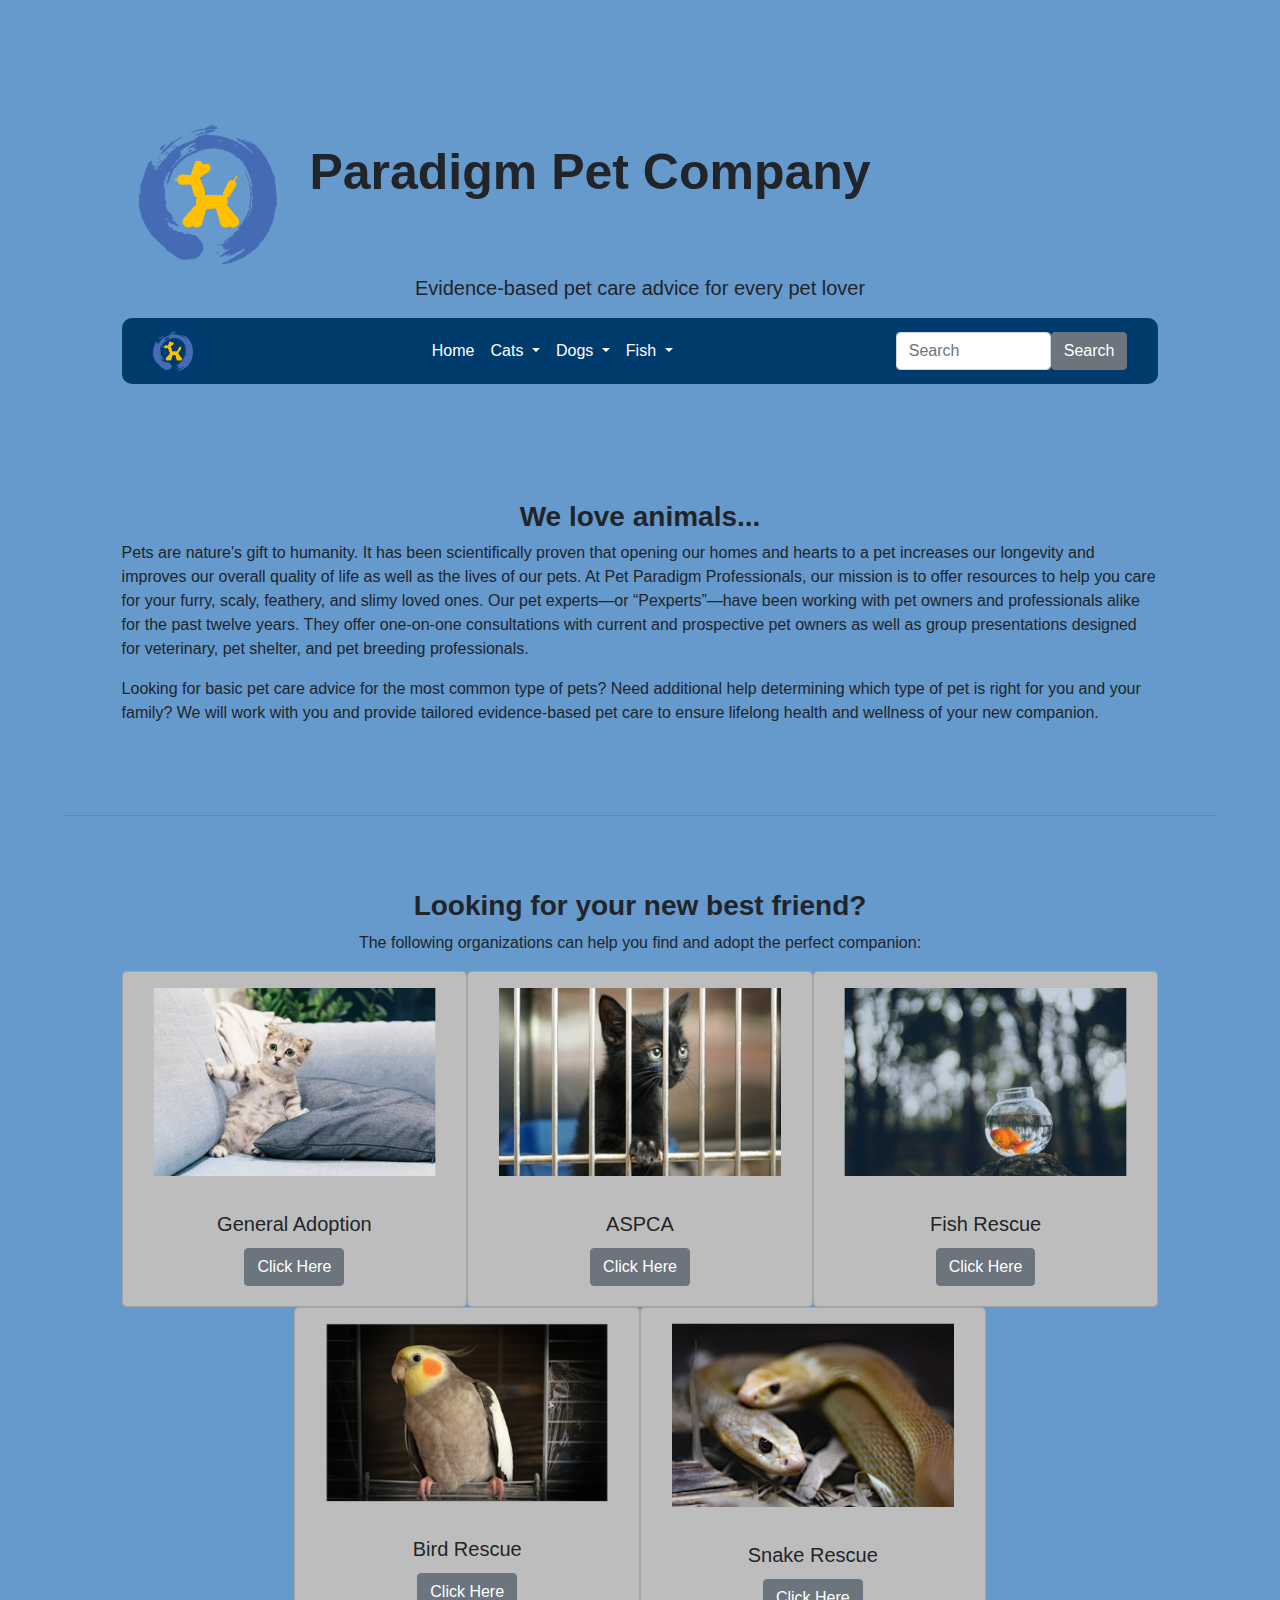
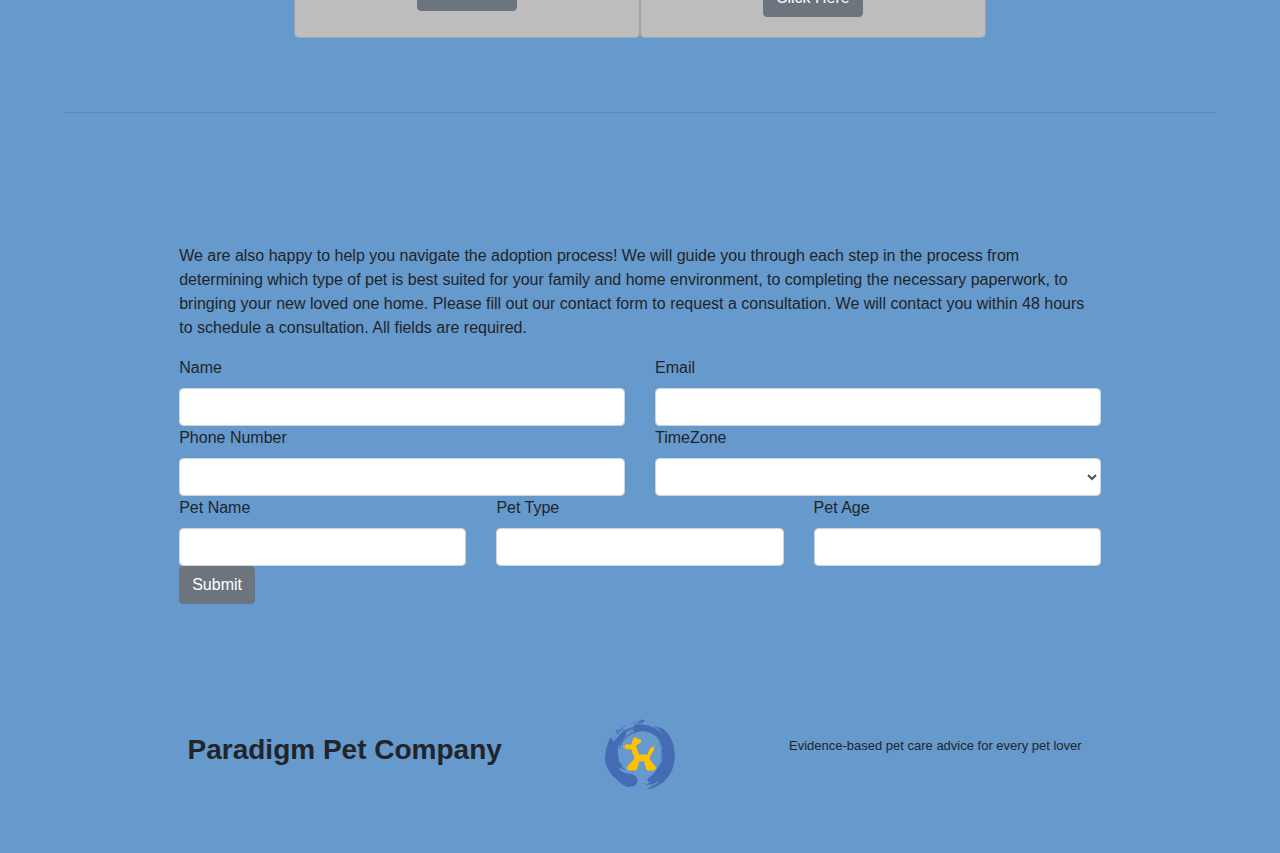
==== index.html @ 27dcb389 "Intial index html and stylesheet complete" ====
<!DOCTYPE html>
<html lang="en">
<header>
    <meta charset="UTF-8">
    <meta name="viewport" content="width=device-width, initial-scale=1.0">
    <link rel="stylesheet" href="https://cdn.jsdelivr.net/npm/bootstrap@4.3.1/dist/css/bootstrap.min.css" integrity="sha384-ggOyR0iXCbMQv3Xipma34MD+dH/1fQ784/j6cY/iJTQUOhcWr7x9JvoRxT2MZw1T" crossorigin="anonymous">
    <link rel="stylesheet" href="stylesheet.css"/>
    <title>Paradigm Pet Company</title>

<!--Header with logo-->
<div class="container">
    <div class="row align-items-start">
        <div class="col-2">
            <img class="logo" src="Paradigm logo.png" alt="Paradigm pet company logo" />
        </div>
        <div class="col-10">
            <h1>Paradigm Pet Company</h1>
        </div>
        <div class="col-12">
            <h2>Evidence-based pet care advice for every pet lover</h2>
        </div>
    </div>
</div>

<!--Navigation Bar-->
<nav class="navbar navbar-expand-lg bg-body-tertiary">
    <div class="container">
        <a class= "navbar-brand" href="#">
            <img src="Paradigm logo.png" alt="Paradigm company logo" width="40" height="auto">
        </a>
        <button class="navbar-toggler" type="button" data-bs-toggle="collapse" data-bs-target="#navbarSupportedContent" aria-controls="navbarSupportedContent" aria-expanded="false" aria-label="Toggle navigation">
            <span class="navbar-toggler-icon"></span>
        </button>
        <div class="collapse navbar-collapse" id="navbarSupportedContent">
            <ul class="navbar-nav d-flex justify-content-center w-100">
              <li class="nav-item">
                <a class="nav-link active" aria-current="page" href="index.html">Home</a>
              </li>
              <li class="nav-item dropdown">
                <a class="nav-link dropdown-toggle" href="#" role="button" data-bs-toggle="dropdown" aria-expanded="false">
                  Cats
                </a>
                <ul class="dropdown-menu">
                  <li><a class="dropdown-item" href="#Zero">0-4weeks</a></li>
                  <li><a class="dropdown-item" href="#One">4weeks-1year</a></li>
                  <li><a class="dropdown-item" href="#Seven">1year-7years</a></li>
                  <li><a class="dropdown-item" href="#More">7years-more</a></li>
                </ul>
              </li>
              <li class="nav-item dropdown">
                <a class="nav-link dropdown-toggle" href="#" role="button" data-bs-toggle="dropdown" aria-expanded="false">
                  Dogs
                </a>
                <ul class="dropdown-menu">
                  <li><a class="dropdown-item" href="#">Diet & Exercise</a></li>
                  <li><a class="dropdown-item" href="#">Grooming & Handling</a></li>
                  <li><a class="dropdown-item" href="#">Vaccinations & Medications</a></li>
                </ul>
              </li>
              <li class="nav-item dropdown">
                <a class="nav-link dropdown-toggle" href="#" role="button" data-bs-toggle="dropdown" aria-expanded="false">
                  Fish
                </a>
                <ul class="dropdown-menu">
                  <li><a class="dropdown-item" href="#">Salt Water</a></li>
                  <li><a class="dropdown-item" href="#">Fresh Water</a></li>
                </ul>
              </li>
            </ul>
            <form class="d-flex" role="search">
              <input class="form-control me-2" type="search" placeholder="Search" aria-label="Search">
              <button class="btn btn-secondary" type="submit">Search</button>
            </form>
        </div> 
    </div>  
</nav>
</header>

<body>   
    <Section class="love-animals">
        <h3>We love animals...</h3>
            <p>Pets are nature's gift to humanity. It has been scientifically proven that opening our homes and hearts to a pet increases our longevity and improves our overall quality of life as well as the lives of our pets. At Pet Paradigm Professionals, our mission is to offer resources to help you care for your furry, scaly, feathery, and slimy loved ones. Our pet experts—or “Pexperts”—have been working with pet owners and professionals alike for the past twelve years. They offer one-on-one consultations with current and prospective pet owners as well as group presentations designed for veterinary, pet shelter, and pet breeding professionals.</p>
            <p>Looking for basic pet care advice for the most common type of pets? Need additional help determining which type of pet is right for you and your family? We will work with you and provide tailored evidence-based pet care to ensure lifelong health and wellness of your new companion. </p>
    </Section>
    <hr/>

<!--Links Section--> 
<section class="links">
    <div class="new-friend">
        <h3>Looking for your new best friend?</h3>
        <p>The following organizations can help you find and adopt the perfect companion:</p>
    </div>
    <div class="container">
        <div class="row">
            <div class="card col-4">
                <img src="Picture9.jpg" class="card-img-top" alt="An image of a cat and bird on grass">
                <div class="card-body">
                  <h5 class="card-title">General Adoption</h5>
                  <a href="https://home-home.org/" class="btn btn-secondary" target="_blank">Click Here</a>
                </div>
              </div>
              <div class="card col-4">
                <img src="Picture14.jpg" class="card-img-top" alt="An image of two cute dogs">
                <div class="card-body">
                  <h5 class="card-title">ASPCA</h5>
                  <a href="https://www.aspca.org/" class="btn btn-secondary" target="_blank">Click Here</a>
                </div>
              </div>
              <div class="card col-4">
                <img src="Picture12.jpg" class="card-img-top" alt="An image of two cute dogs">
                <div class="card-body">
                  <h5 class="card-title">Fish Rescue</h5>
                  <a href="https://www.sterlingshelter.org/humane-society/koi-fish-rescue/" class="btn btn-secondary">Click Here</a>
                </div>
              </div>
        </div>
        <div class="row justify-content-center">
            <div class="card col-4">
                <img src="Picture10.jpg" class="card-img-top" alt="An image of two cute dogs">
                <div class="card-body">
                  <h5 class="card-title">Bird Rescue</h5>
                  <a href="https://ftlob.rescuegroups.org/" class="btn btn-secondary" target="_blank">Click Here</a>
                </div>
              </div>
              <div class="card col-4">
                <img src="snakes.jpg" class="card-img-top" alt="An image of two cute dogs">
                <div class="card-body">
                  <h5 class="card-title">Snake Rescue</h5>
                  <a href="https://savethesnakes.org/snakerescuecall/" class="btn btn-secondary" target="_blank">Click Here</a>
                </div>
              </div>   
        </div>
    </div>
</section>   
<hr/>

  <!--Form Section-->  
    <Section class="form">
        <p>We are also happy to help you navigate the adoption process! We will guide you through each step in the process from determining which type of pet is best suited for your family and home environment, to completing the necessary paperwork, to bringing your new loved one home. Please fill out our contact form to request a consultation. We will contact you within 48 hours to schedule a consultation. All fields are required.</p>
        <form class="row g-3">
            <div class="col-md-6">
                <label for="inputName" class="form-label">Name</label>
                <input type="text" class="form-control" id="inputPassword4">
            </div>
            <div class="col-md-6">
              <label for="inputEmail4" class="form-label">Email</label>
              <input type="email" class="form-control" id="inputEmail4">
            </div>
            <div class="col-md-6">
              <label for="inputPhone" class="form-label">Phone Number</label>
              <input type="text" class="form-control" id="inputPhone">
            </div>
            <div class="col-md-6">
              <label for="inputTimezone" class="form-label">TimeZone</label>
              <select class="form-control bfh-timezones" data-country="US"></select>              
            </div>
            <div class="col-md-4">
                <label for="inputPetname" class="form-label">Pet Name</label>
                <input type="text" class="form-control" id="inputPetname">
            </div>
            <div class="col-md-4">
                <label for="inputPetname" class="form-label">Pet Type</label>
                <input type="text" class="form-control" id="inputPetname">
            </div>
            <div class="col-md-4">
                <label for="inputPetname" class="form-label">Pet Age</label>
                <input type="text" class="form-control" id="inputPetname">
            </div>
            <div class="col-12">
              <button type="submit" class="btn btn-secondary">Submit</button>
            </div>
          </form>
    </Section>

<script src="https://code.jquery.com/jquery-3.3.1.slim.min.js" integrity="sha384-q8i/X+965DzO0rT7abK41JStQIAqVgRVzpbzo5smXKp4YfRvH+8abtTE1Pi6jizo" crossorigin="anonymous"></script>
<script src="https://cdn.jsdelivr.net/npm/popper.js@1.14.7/dist/umd/popper.min.js" integrity="sha384-UO2eT0CpHqdSJQ6hJty5KVphtPhzWj9WO1clHTMGa3JDZwrnQq4sF86dIHNDz0W1" crossorigin="anonymous"></script>
<script src="https://cdn.jsdelivr.net/npm/bootstrap@4.3.1/dist/js/bootstrap.min.js" integrity="sha384-JjSmVgyd0p3pXB1rRibZUAYoIIy6OrQ6VrjIEaFf/nJGzIxFDsf4x0xIM+B07jRM" crossorigin="anonymous"></script>
<script src="https://cdn.jsdelivr.net/npm/bootstrap@5.3.0/dist/js/bootstrap.bundle.min.js"></script>

</body>

<footer>
    <div class="footer-content">
        <h3 class="footer-left">Paradigm Pet Company</h3>
        <div class="footer-center">
            <img class="footer-logo" src="Paradigm logo.png" alt="Paradigm pet company logo" />
        </div>
        <p class="footer-right">Evidence-based pet care advice for every pet lover</p>
    </div>
</footer>
</html>
---- stylesheet.css ----
body {
    background-color: #6699CC;
    font-family:Verdana, Geneva, Tahoma, sans-serif;
    padding: 5%;
}
header{
  padding: 5%;
}
h1 {
    font-size: 50px;
    margin-top: 20px;
    font-weight: bold;
}
h2{
  font-size: 20px;
  text-align: center;
  padding: 10px;
}
h3{
  font-weight: bold;
  text-align: center;
}
ul {
    background-color: #003B6D;
    border-radius: 10px;
  }

nav {
    background-color:#003B6D;
    border-radius: 10px;
}

.logo {
    margin-right: 2%;
    padding: 1.5%;
    width: 100%;
    height: auto;
}

li a, .dropbtn {
    display: inline-block;
    color: white;
    text-align: center;
    padding: 14px 16px;
    text-decoration: none;
}

li a:hover, .dropdown:hover .dropbtn {
    background-color: #676767;
    border-radius: 5px;
    color: white;
}
  
li.dropdown {
    display: inline-block;
}
  
.dropdown-menu {
    display: none;
    position: absolute;
    background-color: #003B6D;
    border-radius: 10px; ;
    min-width: 160px;
    box-shadow: 0px 8px 16px 0px rgba(0,0,0,0.2);
    z-index: 1;
}
  
.dropdown-menu a {
    color: white;
    padding: 12px 16px;
    text-decoration: none;
    display: block;
    text-align: left;
}
  
  .dropdown-menu a:hover {
    background-color: #676767;
    color: white;
}
  
  .dropdown:hover .dropdown-content {
    display: block;
  }

  .footer {
    background-color: #003B6D;
    color: white; 
    padding: 5%;
  }
  
  .footer-content {
    display: flex;
    justify-content: space-between; 
    align-items: center; 
    max-width: 1200px; 
    margin: 0 auto; 
    padding: 0 20px; 
  }
  
  .footer-left,
  .footer-right {
    flex: 1;
    text-align: center;
    
  }
  
  .footer-center {
    flex: 0 0 auto; 
    text-align: center;
  }
  
  .footer-logo {
    max-height: 70px;
  }
  .footer-right {
    font-size: small;

  }
  .card {
    background-color: #BDBDBD;
    text-align: center;
    border-radius: 5px;
  }

  .card-img-top {
    padding: 5%;
  }

  .form {
    padding: 10%;
  }

  .love-animals {
    padding: 5%;
  }

  .links{
    padding: 5%;
  }

  .intro {
    padding: 5%;
  }
  
  .first-text {
    padding: 5%;
  }

  .second-text {
    padding: 5%;
  }

  .third-text {
    padding: 5%;
  }

  .fourth-text {
    padding: 5%;
  }

  .new-friend {
    text-align: center;
  }

  .list-group-item {
    background-color:#003B6D;
    color: white;
  }

  .cats-list {
    margin-left: 10%;
  }
  .animal-image {
    
    border-radius: 5px;
    border-color:#003B6D;
    border-style: solid;
    border-width: 8px;
    display: block;
    margin: auto;
  }

/* visited link */
.inline-link:visited {
  color:#003B6D;
}

/* mouse over link */
.inline-link:hover {
  color: #676767;
}
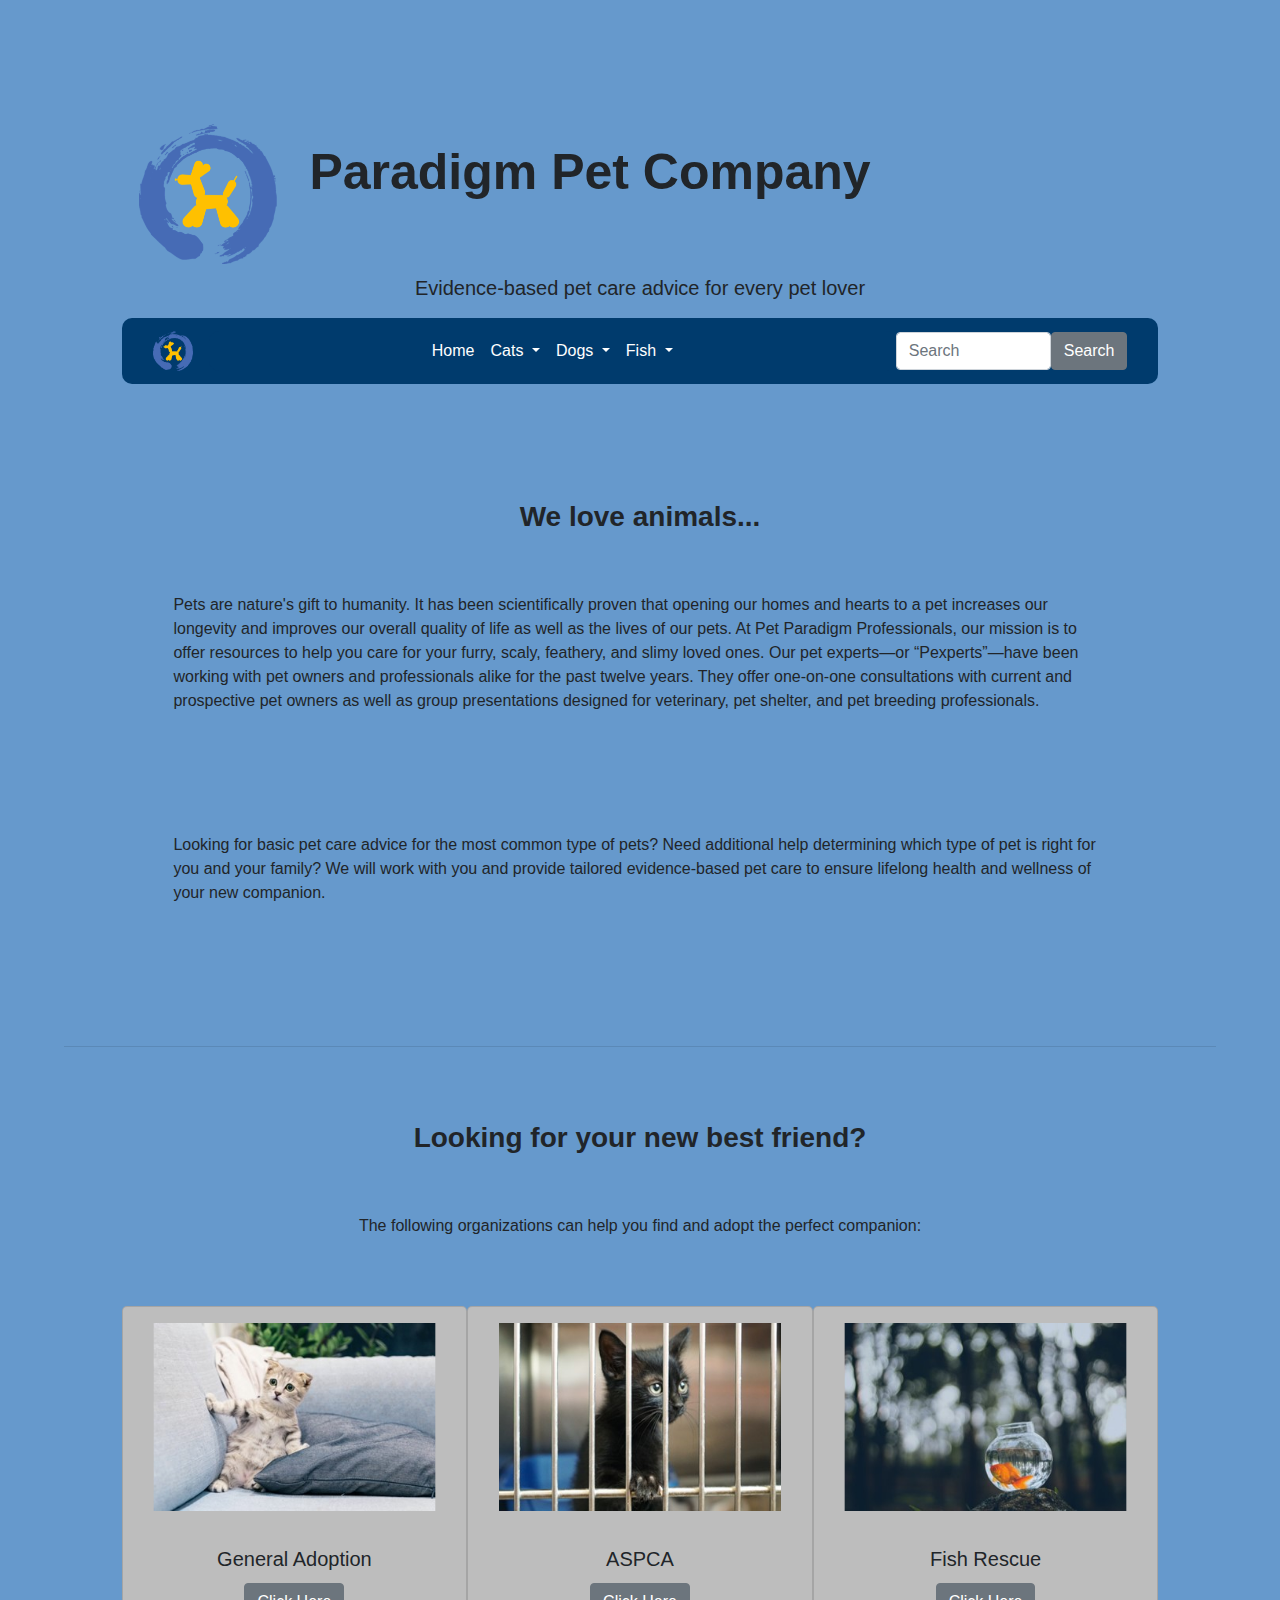
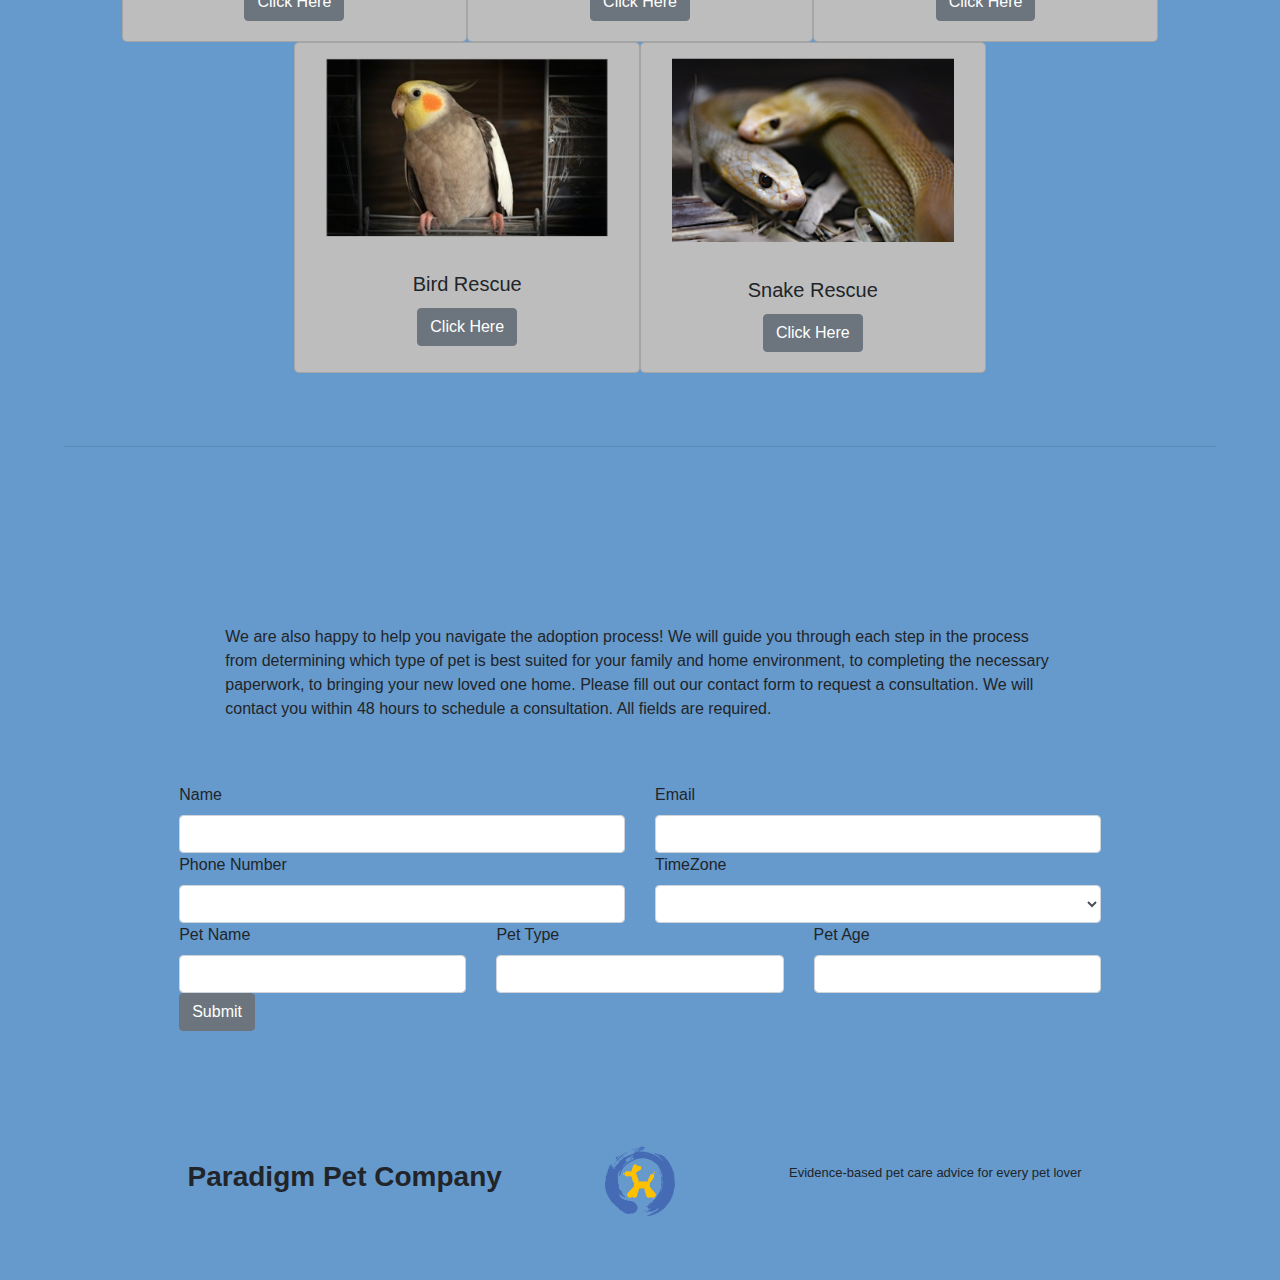
==== commit d17692a7: "Removed pictures, updated dogs and cats HTML" ====
--- a/index.html
+++ b/index.html
@@ -52,9 +52,9 @@
                   Dogs
                 </a>
                 <ul class="dropdown-menu">
-                  <li><a class="dropdown-item" href="#">Diet & Exercise</a></li>
-                  <li><a class="dropdown-item" href="#">Grooming & Handling</a></li>
-                  <li><a class="dropdown-item" href="#">Vaccinations & Medications</a></li>
+                    <li><a class="dropdown-item" href="#Diet">Diet & Exercise</a></li>
+                    <li><a class="dropdown-item" href="#Grooming">Grooming & Handling</a></li>
+                    <li><a class="dropdown-item" href="#Vaccinations">Vaccinations & Medications</a></li>
                 </ul>
               </li>
               <li class="nav-item dropdown">
--- a/stylesheet.css
+++ b/stylesheet.css
@@ -28,6 +28,9 @@
 nav {
     background-color:#003B6D;
     border-radius: 10px;
+}
+p {
+  padding: 5%;
 }
 
 .logo {
@@ -114,7 +117,7 @@
   }
   .footer-right {
     font-size: small;
-
+    padding: 0;
   }
   .card {
     background-color: #BDBDBD;
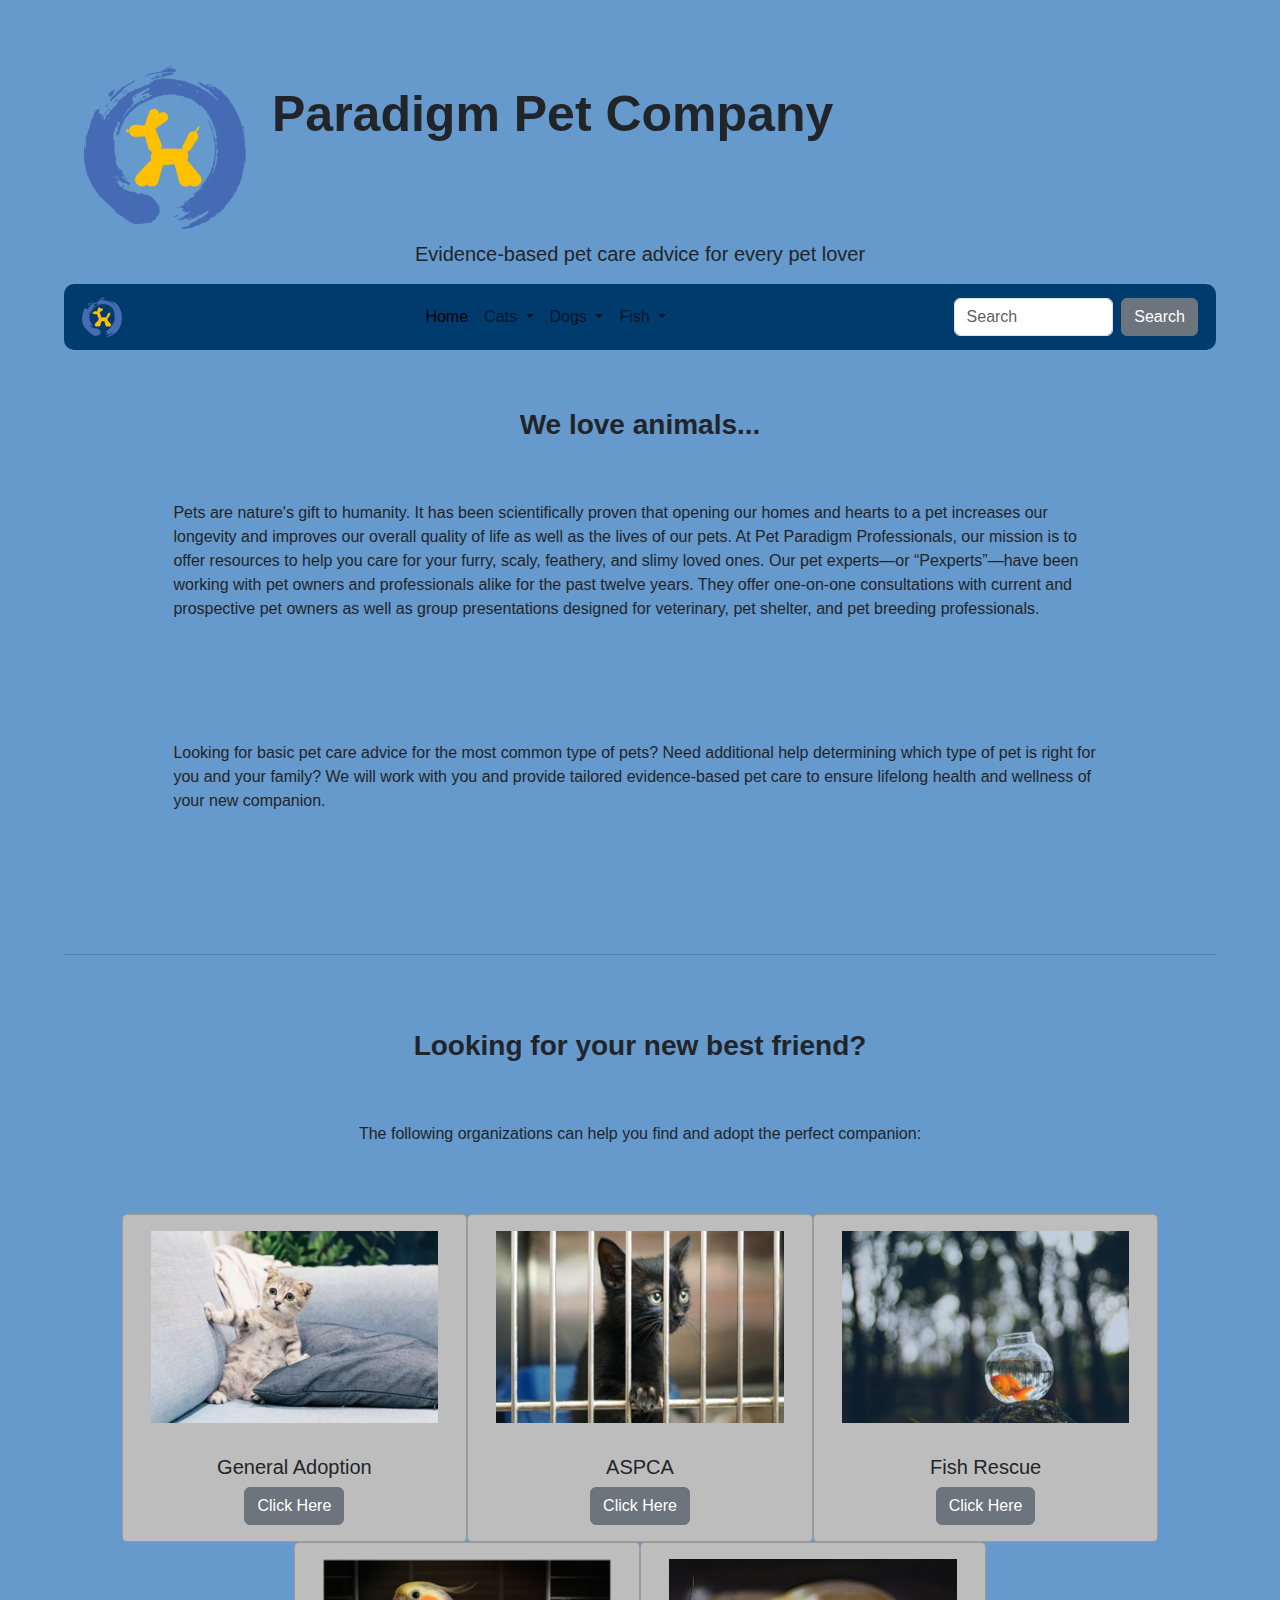
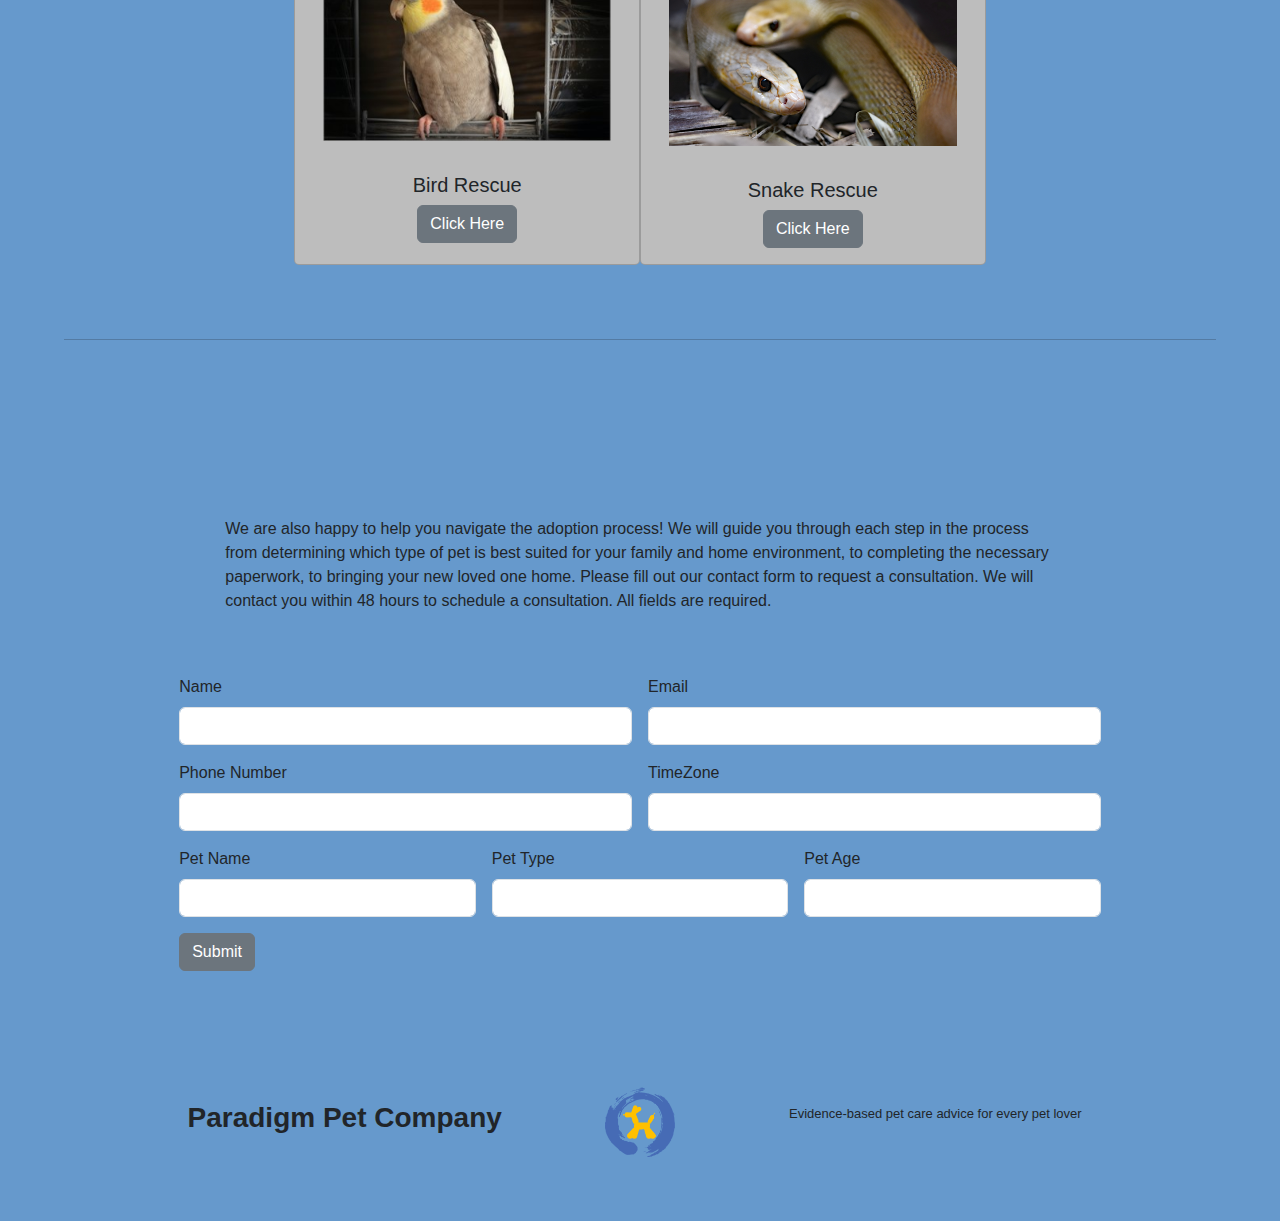
==== commit 09eea88c: "debugged bootstrap version issues." ====
--- a/index.html
+++ b/index.html
@@ -3,80 +3,81 @@
 <header>
     <meta charset="UTF-8">
     <meta name="viewport" content="width=device-width, initial-scale=1.0">
-    <link rel="stylesheet" href="https://cdn.jsdelivr.net/npm/bootstrap@4.3.1/dist/css/bootstrap.min.css" integrity="sha384-ggOyR0iXCbMQv3Xipma34MD+dH/1fQ784/j6cY/iJTQUOhcWr7x9JvoRxT2MZw1T" crossorigin="anonymous">
+    <link href="https://cdn.jsdelivr.net/npm/bootstrap@5.3.3/dist/css/bootstrap.min.css" rel="stylesheet" integrity="sha384-QWTKZyjpPEjISv5WaRU9OFeRpok6YctnYmDr5pNlyT2bRjXh0JMhjY6hW+ALEwIH" crossorigin="anonymous">
     <link rel="stylesheet" href="stylesheet.css"/>
     <title>Paradigm Pet Company</title>
-
-<!--Header with logo-->
-<div class="container">
-    <div class="row align-items-start">
-        <div class="col-2">
-            <img class="logo" src="Paradigm logo.png" alt="Paradigm pet company logo" />
-        </div>
-        <div class="col-10">
-            <h1>Paradigm Pet Company</h1>
-        </div>
-        <div class="col-12">
-            <h2>Evidence-based pet care advice for every pet lover</h2>
-        </div>
-    </div>
-</div>
-
-<!--Navigation Bar-->
-<nav class="navbar navbar-expand-lg bg-body-tertiary">
-    <div class="container">
-        <a class= "navbar-brand" href="#">
-            <img src="Paradigm logo.png" alt="Paradigm company logo" width="40" height="auto">
-        </a>
-        <button class="navbar-toggler" type="button" data-bs-toggle="collapse" data-bs-target="#navbarSupportedContent" aria-controls="navbarSupportedContent" aria-expanded="false" aria-label="Toggle navigation">
-            <span class="navbar-toggler-icon"></span>
-        </button>
-        <div class="collapse navbar-collapse" id="navbarSupportedContent">
-            <ul class="navbar-nav d-flex justify-content-center w-100">
-              <li class="nav-item">
-                <a class="nav-link active" aria-current="page" href="index.html">Home</a>
-              </li>
-              <li class="nav-item dropdown">
-                <a class="nav-link dropdown-toggle" href="#" role="button" data-bs-toggle="dropdown" aria-expanded="false">
-                  Cats
-                </a>
-                <ul class="dropdown-menu">
-                  <li><a class="dropdown-item" href="#Zero">0-4weeks</a></li>
-                  <li><a class="dropdown-item" href="#One">4weeks-1year</a></li>
-                  <li><a class="dropdown-item" href="#Seven">1year-7years</a></li>
-                  <li><a class="dropdown-item" href="#More">7years-more</a></li>
-                </ul>
-              </li>
-              <li class="nav-item dropdown">
-                <a class="nav-link dropdown-toggle" href="#" role="button" data-bs-toggle="dropdown" aria-expanded="false">
-                  Dogs
-                </a>
-                <ul class="dropdown-menu">
-                    <li><a class="dropdown-item" href="#Diet">Diet & Exercise</a></li>
-                    <li><a class="dropdown-item" href="#Grooming">Grooming & Handling</a></li>
-                    <li><a class="dropdown-item" href="#Vaccinations">Vaccinations & Medications</a></li>
-                </ul>
-              </li>
-              <li class="nav-item dropdown">
-                <a class="nav-link dropdown-toggle" href="#" role="button" data-bs-toggle="dropdown" aria-expanded="false">
-                  Fish
-                </a>
-                <ul class="dropdown-menu">
-                  <li><a class="dropdown-item" href="#">Salt Water</a></li>
-                  <li><a class="dropdown-item" href="#">Fresh Water</a></li>
-                </ul>
-              </li>
-            </ul>
-            <form class="d-flex" role="search">
-              <input class="form-control me-2" type="search" placeholder="Search" aria-label="Search">
-              <button class="btn btn-secondary" type="submit">Search</button>
-            </form>
-        </div> 
-    </div>  
-</nav>
 </header>
 
 <body>   
+
+    <!--Header with logo-->
+    <div class="container">
+        <div class="row align-items-start">
+            <div class="col-2">
+                <img class="logo" src="Paradigm logo.png" alt="Paradigm pet company logo" />
+            </div>
+            <div class="col-10">
+                <h1>Paradigm Pet Company</h1>
+            </div>
+            <div class="col-12">
+                <h2>Evidence-based pet care advice for every pet lover</h2>
+            </div>
+        </div>
+    </div>
+
+<!--Navigation Bar-->
+    <nav class="navbar navbar-expand-lg">
+        <div class="container">
+            <a class= "navbar-brand" href="#">
+                <img src="Paradigm logo.png" alt="Paradigm company logo" width="40" height="auto">
+            </a>
+            <button class="navbar-toggler" type="button" data-bs-toggle="collapse" data-bs-target="#navbarSupportedContent" aria-controls="navbarSupportedContent" aria-expanded="false" aria-label="Toggle navigation">
+                <span class="navbar-toggler-icon"></span>
+            </button>
+            <div class="collapse navbar-collapse" id="navbarSupportedContent">
+                <ul class="navbar-nav d-flex justify-content-center w-100">
+                <li class="nav-item">
+                    <a class="nav-link active" aria-current="page" href="index.html">Home</a>
+                </li>
+                <li class="nav-item dropdown">
+                    <a class="nav-link dropdown-toggle" href="#" role="button" data-bs-toggle="dropdown" aria-expanded="false">
+                    Cats
+                    </a>
+                    <ul class="dropdown-menu">
+                    <li><a class="dropdown-item" href="#Zero">0-4weeks</a></li>
+                    <li><a class="dropdown-item" href="#One">4weeks-1year</a></li>
+                    <li><a class="dropdown-item" href="#Seven">1year-7years</a></li>
+                    <li><a class="dropdown-item" href="#More">7years-more</a></li>
+                    </ul>
+                </li>
+                <li class="nav-item dropdown">
+                    <a class="nav-link dropdown-toggle" href="cats.html" role="button" data-bs-toggle="dropdown" aria-expanded="false">
+                    Dogs
+                    </a>
+                    <ul class="dropdown-menu">
+                        <li><a class="dropdown-item" href="#Diet">Diet & Exercise</a></li>
+                        <li><a class="dropdown-item" href="#Grooming">Grooming & Handling</a></li>
+                        <li><a class="dropdown-item" href="#Vaccinations">Vaccinations & Medications</a></li>
+                    </ul>
+                </li>
+                <li class="nav-item dropdown">
+                    <a class="nav-link dropdown-toggle" href="#" role="button" data-bs-toggle="dropdown" aria-expanded="false">
+                    Fish
+                    </a>
+                    <ul class="dropdown-menu">
+                    <li><a class="dropdown-item" href="#Salt">Salt Water</a></li>
+                    <li><a class="dropdown-item" href="#Fresh">Fresh Water</a></li>
+                    </ul>
+                </li>
+                </ul>
+                <form class="d-flex" role="search">
+                <input class="form-control me-2" type="search" placeholder="Search" aria-label="Search">
+                <button class="btn btn-secondary" type="submit">Search</button>
+                </form>
+            </div> 
+        </div>  
+    </nav>
+
     <Section class="love-animals">
         <h3>We love animals...</h3>
             <p>Pets are nature's gift to humanity. It has been scientifically proven that opening our homes and hearts to a pet increases our longevity and improves our overall quality of life as well as the lives of our pets. At Pet Paradigm Professionals, our mission is to offer resources to help you care for your furry, scaly, feathery, and slimy loved ones. Our pet experts—or “Pexperts”—have been working with pet owners and professionals alike for the past twelve years. They offer one-on-one consultations with current and prospective pet owners as well as group presentations designed for veterinary, pet shelter, and pet breeding professionals.</p>
@@ -85,54 +86,54 @@
     <hr/>
 
 <!--Links Section--> 
-<section class="links">
-    <div class="new-friend">
-        <h3>Looking for your new best friend?</h3>
-        <p>The following organizations can help you find and adopt the perfect companion:</p>
-    </div>
-    <div class="container">
-        <div class="row">
-            <div class="card col-4">
-                <img src="Picture9.jpg" class="card-img-top" alt="An image of a cat and bird on grass">
-                <div class="card-body">
-                  <h5 class="card-title">General Adoption</h5>
-                  <a href="https://home-home.org/" class="btn btn-secondary" target="_blank">Click Here</a>
+    <section class="links">
+        <div class="new-friend">
+            <h3>Looking for your new best friend?</h3>
+            <p>The following organizations can help you find and adopt the perfect companion:</p>
+        </div>
+        <div class="container">
+            <div class="row">
+                <div class="card col-4">
+                    <img src="Picture9.jpg" class="card-img-top" alt="An image of a cat and bird on grass">
+                    <div class="card-body">
+                    <h5 class="card-title">General Adoption</h5>
+                    <a href="https://home-home.org/" class="btn btn-secondary" target="_blank">Click Here</a>
+                    </div>
                 </div>
-              </div>
-              <div class="card col-4">
-                <img src="Picture14.jpg" class="card-img-top" alt="An image of two cute dogs">
-                <div class="card-body">
-                  <h5 class="card-title">ASPCA</h5>
-                  <a href="https://www.aspca.org/" class="btn btn-secondary" target="_blank">Click Here</a>
+                <div class="card col-4">
+                    <img src="Picture14.jpg" class="card-img-top" alt="An image of two cute dogs">
+                    <div class="card-body">
+                    <h5 class="card-title">ASPCA</h5>
+                    <a href="https://www.aspca.org/" class="btn btn-secondary" target="_blank">Click Here</a>
+                    </div>
                 </div>
-              </div>
-              <div class="card col-4">
-                <img src="Picture12.jpg" class="card-img-top" alt="An image of two cute dogs">
-                <div class="card-body">
-                  <h5 class="card-title">Fish Rescue</h5>
-                  <a href="https://www.sterlingshelter.org/humane-society/koi-fish-rescue/" class="btn btn-secondary">Click Here</a>
+                <div class="card col-4">
+                    <img src="Picture12.jpg" class="card-img-top" alt="An image of two cute dogs">
+                    <div class="card-body">
+                    <h5 class="card-title">Fish Rescue</h5>
+                    <a href="https://www.sterlingshelter.org/humane-society/koi-fish-rescue/" class="btn btn-secondary">Click Here</a>
+                    </div>
                 </div>
-              </div>
+            </div>
+            <div class="row justify-content-center">
+                <div class="card col-4">
+                    <img src="Picture10.jpg" class="card-img-top" alt="An image of two cute dogs">
+                    <div class="card-body">
+                    <h5 class="card-title">Bird Rescue</h5>
+                    <a href="https://ftlob.rescuegroups.org/" class="btn btn-secondary" target="_blank">Click Here</a>
+                    </div>
+                </div>
+                <div class="card col-4">
+                    <img src="snakes.jpg" class="card-img-top" alt="An image of two cute dogs">
+                    <div class="card-body">
+                    <h5 class="card-title">Snake Rescue</h5>
+                    <a href="https://savethesnakes.org/snakerescuecall/" class="btn btn-secondary" target="_blank">Click Here</a>
+                    </div>
+                </div>   
+            </div>
         </div>
-        <div class="row justify-content-center">
-            <div class="card col-4">
-                <img src="Picture10.jpg" class="card-img-top" alt="An image of two cute dogs">
-                <div class="card-body">
-                  <h5 class="card-title">Bird Rescue</h5>
-                  <a href="https://ftlob.rescuegroups.org/" class="btn btn-secondary" target="_blank">Click Here</a>
-                </div>
-              </div>
-              <div class="card col-4">
-                <img src="snakes.jpg" class="card-img-top" alt="An image of two cute dogs">
-                <div class="card-body">
-                  <h5 class="card-title">Snake Rescue</h5>
-                  <a href="https://savethesnakes.org/snakerescuecall/" class="btn btn-secondary" target="_blank">Click Here</a>
-                </div>
-              </div>   
-        </div>
-    </div>
-</section>   
-<hr/>
+    </section>   
+    <hr/>
 
   <!--Form Section-->  
     <Section class="form">
@@ -172,10 +173,7 @@
           </form>
     </Section>
 
-<script src="https://code.jquery.com/jquery-3.3.1.slim.min.js" integrity="sha384-q8i/X+965DzO0rT7abK41JStQIAqVgRVzpbzo5smXKp4YfRvH+8abtTE1Pi6jizo" crossorigin="anonymous"></script>
-<script src="https://cdn.jsdelivr.net/npm/popper.js@1.14.7/dist/umd/popper.min.js" integrity="sha384-UO2eT0CpHqdSJQ6hJty5KVphtPhzWj9WO1clHTMGa3JDZwrnQq4sF86dIHNDz0W1" crossorigin="anonymous"></script>
-<script src="https://cdn.jsdelivr.net/npm/bootstrap@4.3.1/dist/js/bootstrap.min.js" integrity="sha384-JjSmVgyd0p3pXB1rRibZUAYoIIy6OrQ6VrjIEaFf/nJGzIxFDsf4x0xIM+B07jRM" crossorigin="anonymous"></script>
-<script src="https://cdn.jsdelivr.net/npm/bootstrap@5.3.0/dist/js/bootstrap.bundle.min.js"></script>
+    <script src="https://cdn.jsdelivr.net/npm/bootstrap@5.3.3/dist/js/bootstrap.bundle.min.js" integrity="sha384-YvpcrYf0tY3lHB60NNkmXc5s9fDVZLESaAA55NDzOxhy9GkcIdslK1eN7N6jIeHz" crossorigin="anonymous"></script>
 
 </body>
 
--- a/stylesheet.css
+++ b/stylesheet.css
@@ -3,9 +3,7 @@
     font-family:Verdana, Geneva, Tahoma, sans-serif;
     padding: 5%;
 }
-header{
-  padding: 5%;
-}
+
 h1 {
     font-size: 50px;
     margin-top: 20px;
@@ -25,10 +23,17 @@
     border-radius: 10px;
   }
 
+
+
 nav {
     background-color:#003B6D;
     border-radius: 10px;
 }
+
+.nav-item {
+  color: white;
+}
+
 p {
   padding: 5%;
 }
@@ -191,4 +196,8 @@
 /* mouse over link */
 .inline-link:hover {
   color: #676767;
-}+}
+
+.fish-button{
+  justify-content: center;
+}
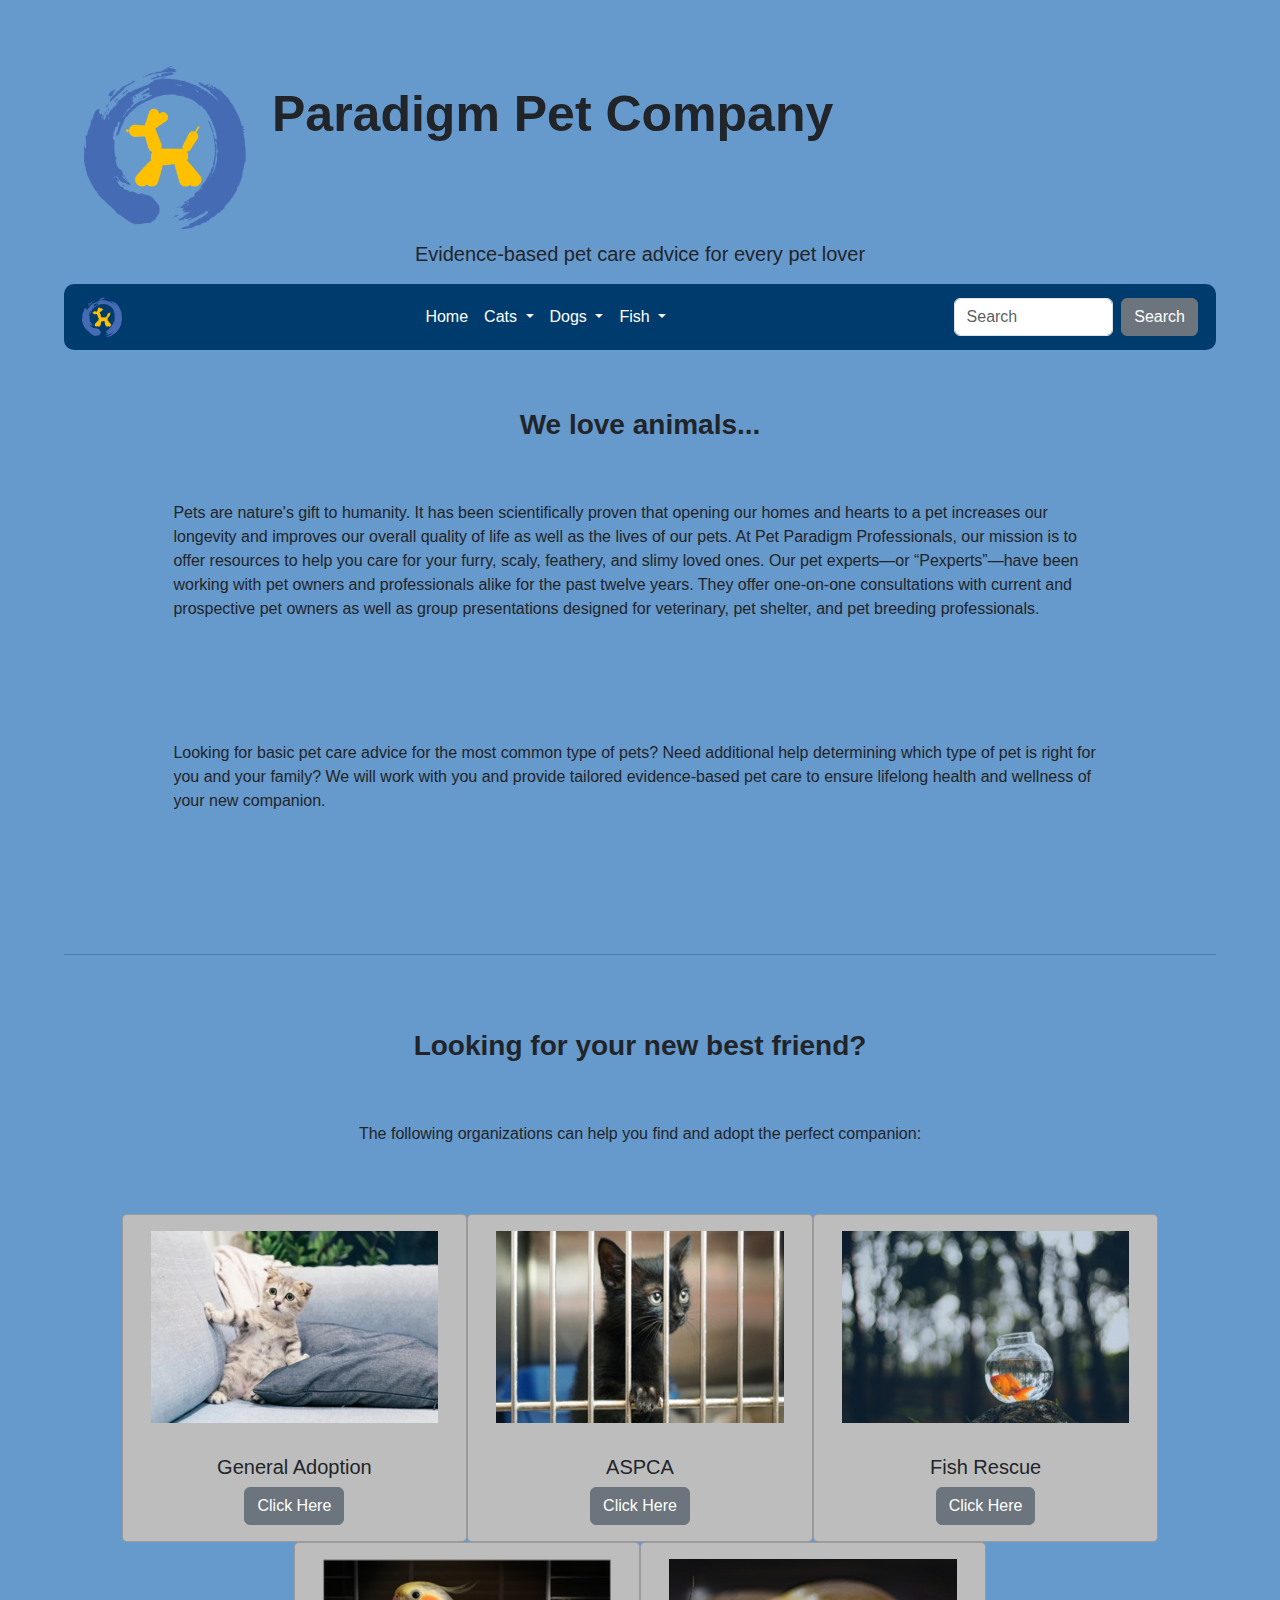
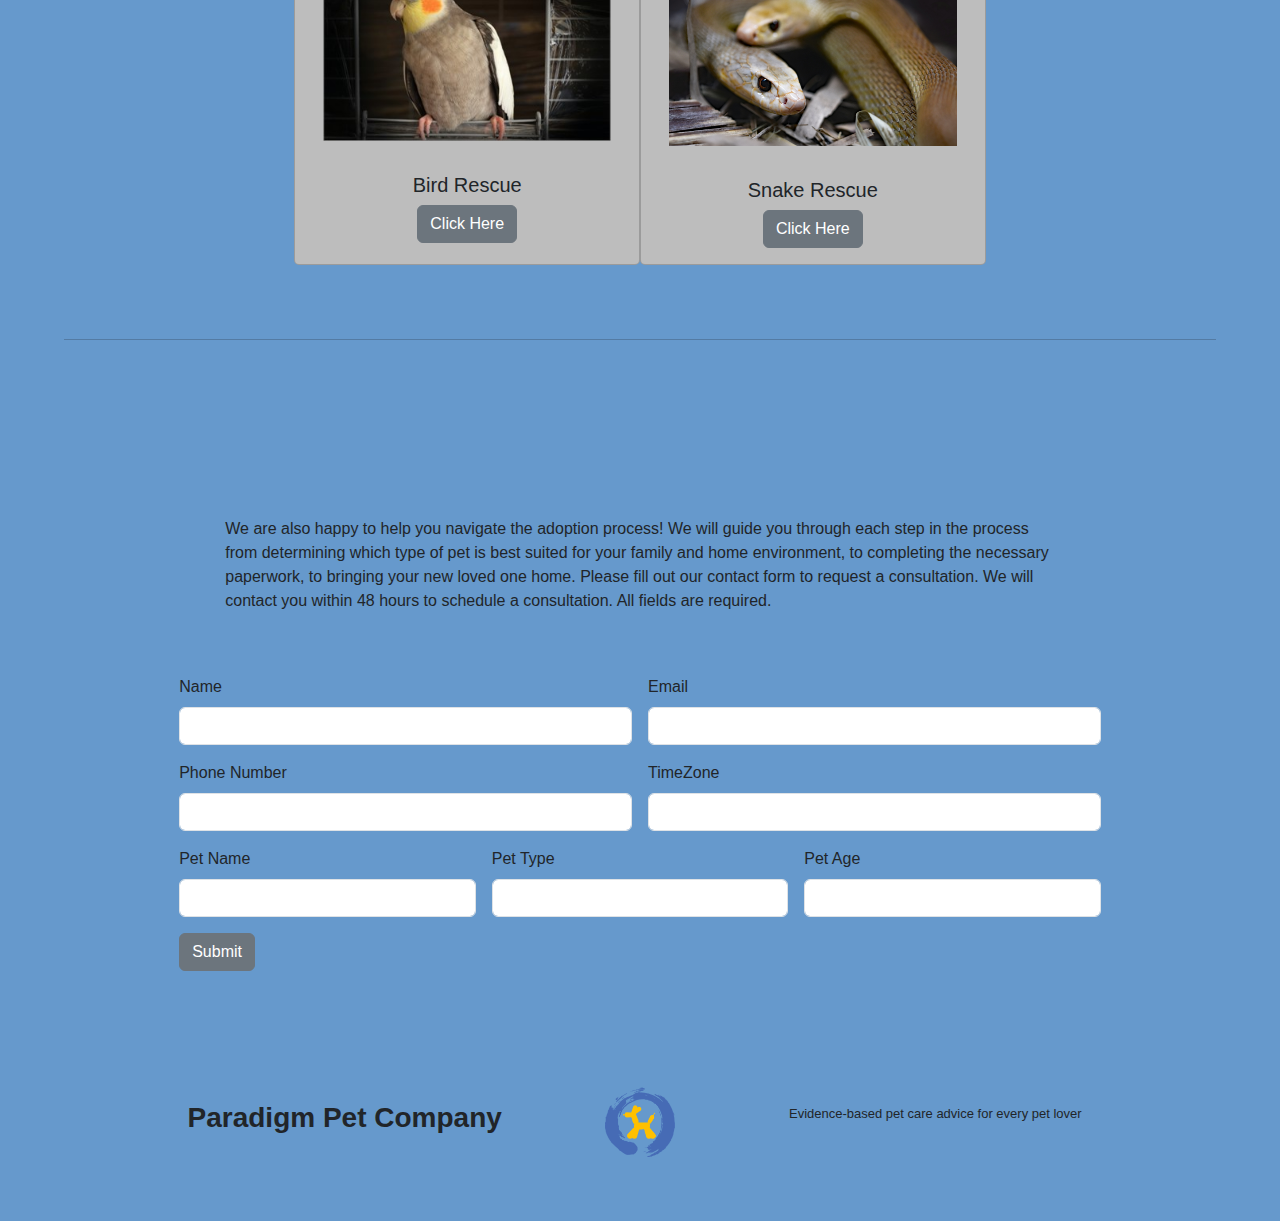
==== commit a623948e: "inline text styling added to navigation." ====
--- a/index.html
+++ b/index.html
@@ -37,10 +37,10 @@
             <div class="collapse navbar-collapse" id="navbarSupportedContent">
                 <ul class="navbar-nav d-flex justify-content-center w-100">
                 <li class="nav-item">
-                    <a class="nav-link active" aria-current="page" href="index.html">Home</a>
+                    <a class="nav-link active" aria-current="page" href="index.html" style="color:white">Home</a>
                 </li>
                 <li class="nav-item dropdown">
-                    <a class="nav-link dropdown-toggle" href="#" role="button" data-bs-toggle="dropdown" aria-expanded="false">
+                    <a class="nav-link dropdown-toggle" href="#" style="color:white" role="button" data-bs-toggle="dropdown" aria-expanded="false">
                     Cats
                     </a>
                     <ul class="dropdown-menu">
@@ -51,7 +51,7 @@
                     </ul>
                 </li>
                 <li class="nav-item dropdown">
-                    <a class="nav-link dropdown-toggle" href="cats.html" role="button" data-bs-toggle="dropdown" aria-expanded="false">
+                    <a class="nav-link dropdown-toggle" href="cats.html" style="color:white" role="button" data-bs-toggle="dropdown" aria-expanded="false">
                     Dogs
                     </a>
                     <ul class="dropdown-menu">
@@ -61,7 +61,7 @@
                     </ul>
                 </li>
                 <li class="nav-item dropdown">
-                    <a class="nav-link dropdown-toggle" href="#" role="button" data-bs-toggle="dropdown" aria-expanded="false">
+                    <a class="nav-link dropdown-toggle" href="#" style="color:white" role="button" data-bs-toggle="dropdown" aria-expanded="false">
                     Fish
                     </a>
                     <ul class="dropdown-menu">
--- a/stylesheet.css
+++ b/stylesheet.css
@@ -28,10 +28,6 @@
 nav {
     background-color:#003B6D;
     border-radius: 10px;
-}
-
-.nav-item {
-  color: white;
 }
 
 p {
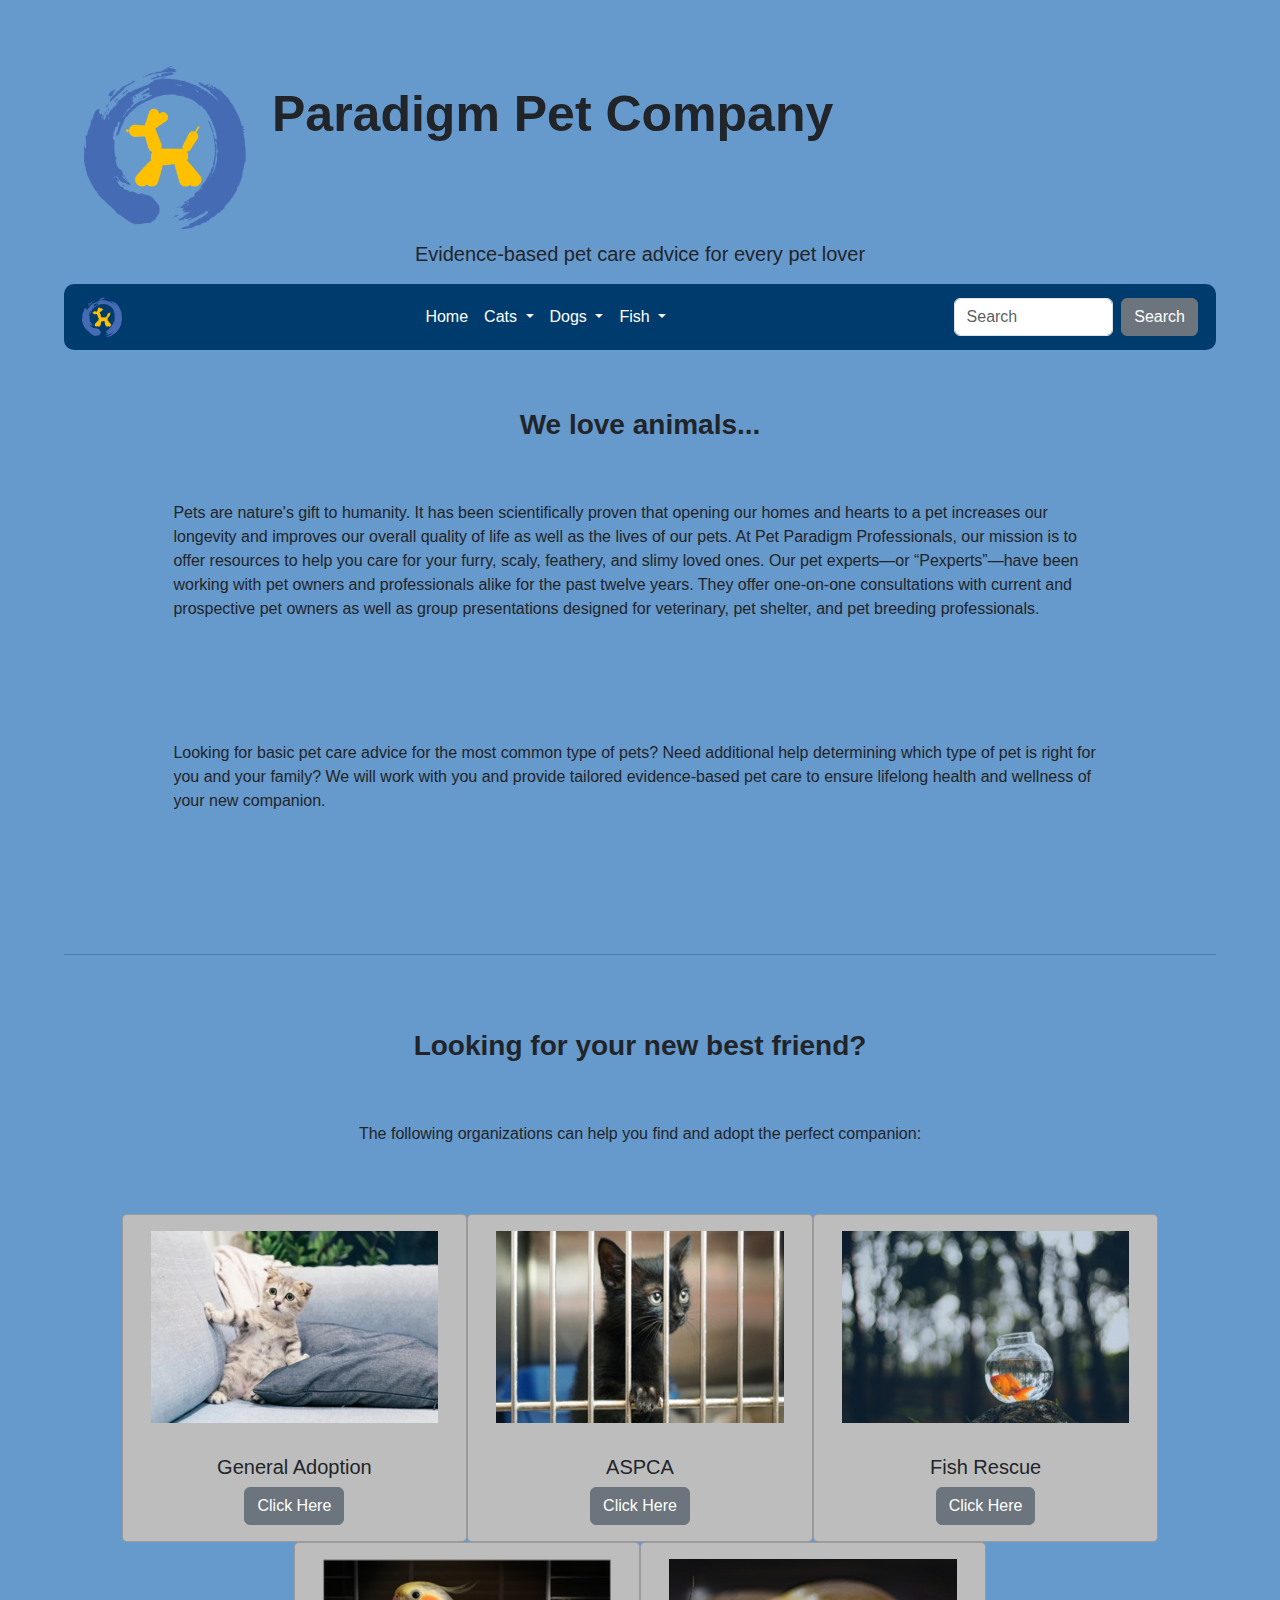
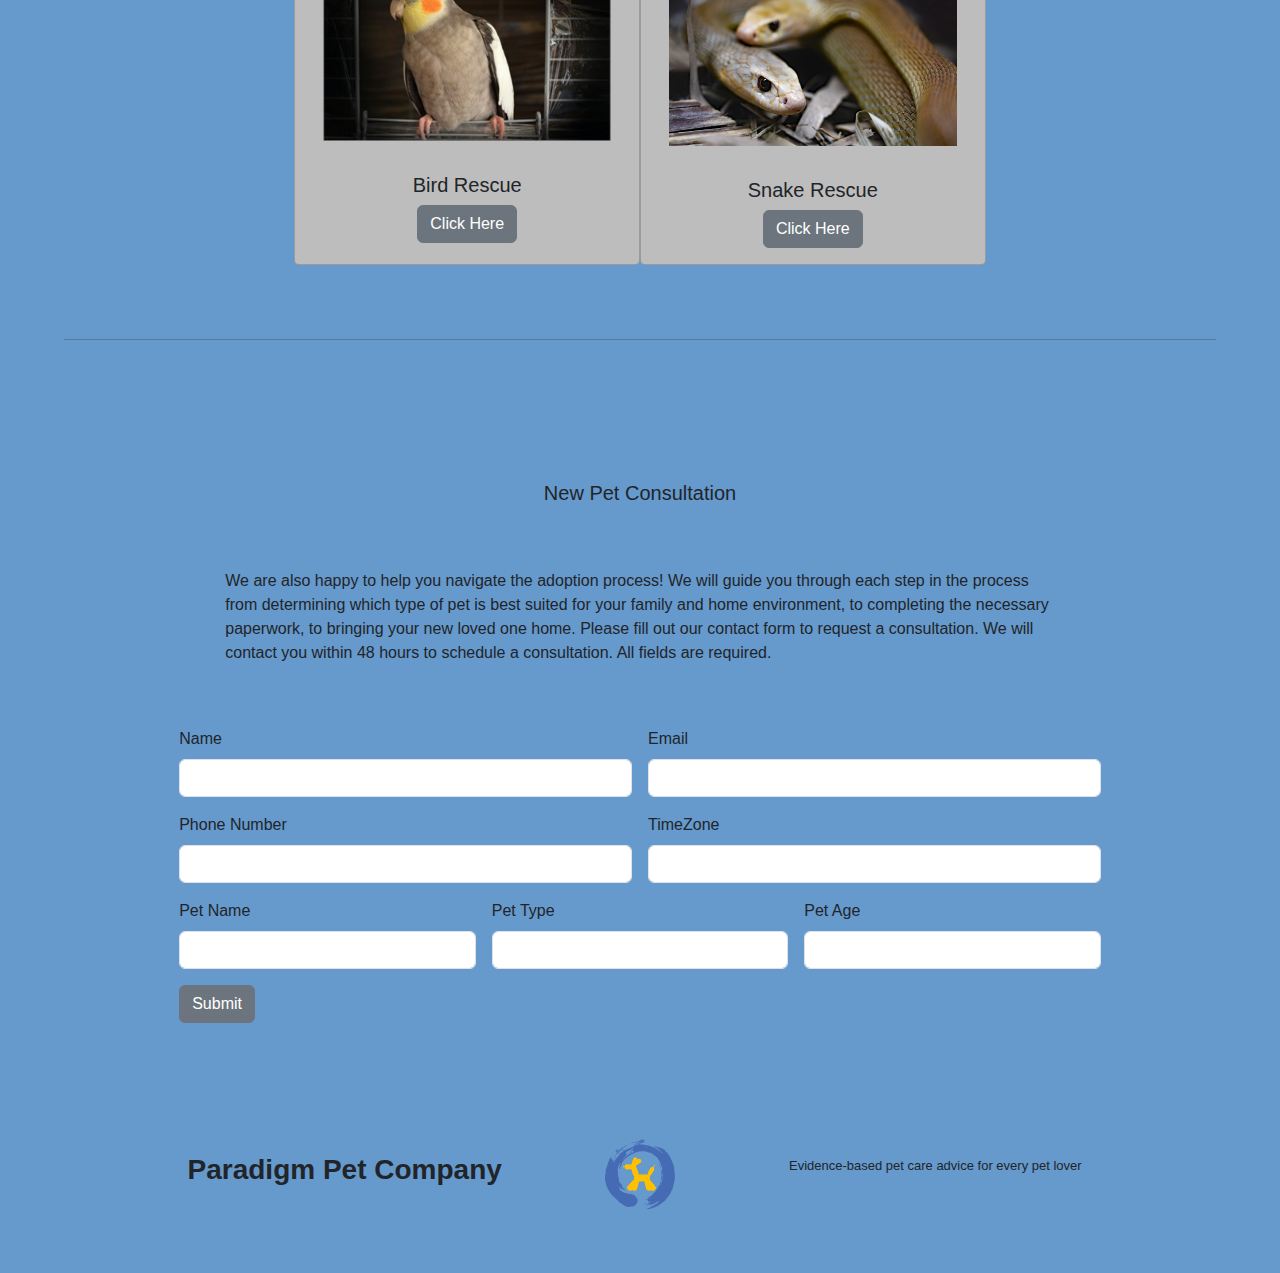
==== commit 04e9456f: "Added title for form" ====
--- a/index.html
+++ b/index.html
@@ -44,20 +44,20 @@
                     Cats
                     </a>
                     <ul class="dropdown-menu">
-                    <li><a class="dropdown-item" href="#Zero">0-4weeks</a></li>
-                    <li><a class="dropdown-item" href="#One">4weeks-1year</a></li>
-                    <li><a class="dropdown-item" href="#Seven">1year-7years</a></li>
-                    <li><a class="dropdown-item" href="#More">7years-more</a></li>
+                    <li><a class="dropdown-item" href="cats.html#Zero">0-4weeks</a></li>
+                    <li><a class="dropdown-item" href="cats.html#One">4weeks-1year</a></li>
+                    <li><a class="dropdown-item" href="cats.html#Seven">1year-7years</a></li>
+                    <li><a class="dropdown-item" href="cats.html#More">7years-more</a></li>
                     </ul>
                 </li>
                 <li class="nav-item dropdown">
-                    <a class="nav-link dropdown-toggle" href="cats.html" style="color:white" role="button" data-bs-toggle="dropdown" aria-expanded="false">
+                    <a class="nav-link dropdown-toggle" href="#" style="color:white" role="button" data-bs-toggle="dropdown" aria-expanded="false">
                     Dogs
                     </a>
                     <ul class="dropdown-menu">
-                        <li><a class="dropdown-item" href="#Diet">Diet & Exercise</a></li>
-                        <li><a class="dropdown-item" href="#Grooming">Grooming & Handling</a></li>
-                        <li><a class="dropdown-item" href="#Vaccinations">Vaccinations & Medications</a></li>
+                        <li><a class="dropdown-item" href="dogs.html#Diet">Diet & Exercise</a></li>
+                        <li><a class="dropdown-item" href="dogs.html#Grooming">Grooming & Handling</a></li>
+                        <li><a class="dropdown-item" href="dogs.html#Vaccinations">Vaccinations & Medications</a></li>
                     </ul>
                 </li>
                 <li class="nav-item dropdown">
@@ -65,8 +65,8 @@
                     Fish
                     </a>
                     <ul class="dropdown-menu">
-                    <li><a class="dropdown-item" href="#Salt">Salt Water</a></li>
-                    <li><a class="dropdown-item" href="#Fresh">Fresh Water</a></li>
+                    <li><a class="dropdown-item" href="fish.html#Salt">Salt Water</a></li>
+                    <li><a class="dropdown-item" href="fish.html#Fresh">Fresh Water</a></li>
                     </ul>
                 </li>
                 </ul>
@@ -137,6 +137,7 @@
 
   <!--Form Section-->  
     <Section class="form">
+        <h2>New Pet Consultation</h2>
         <p>We are also happy to help you navigate the adoption process! We will guide you through each step in the process from determining which type of pet is best suited for your family and home environment, to completing the necessary paperwork, to bringing your new loved one home. Please fill out our contact form to request a consultation. We will contact you within 48 hours to schedule a consultation. All fields are required.</p>
         <form class="row g-3">
             <div class="col-md-6">
@@ -153,7 +154,7 @@
             </div>
             <div class="col-md-6">
               <label for="inputTimezone" class="form-label">TimeZone</label>
-              <select class="form-control bfh-timezones" data-country="US"></select>              
+              <input type="text" class="form-control" id="inputTimeZone">               
             </div>
             <div class="col-md-4">
                 <label for="inputPetname" class="form-label">Pet Name</label>
